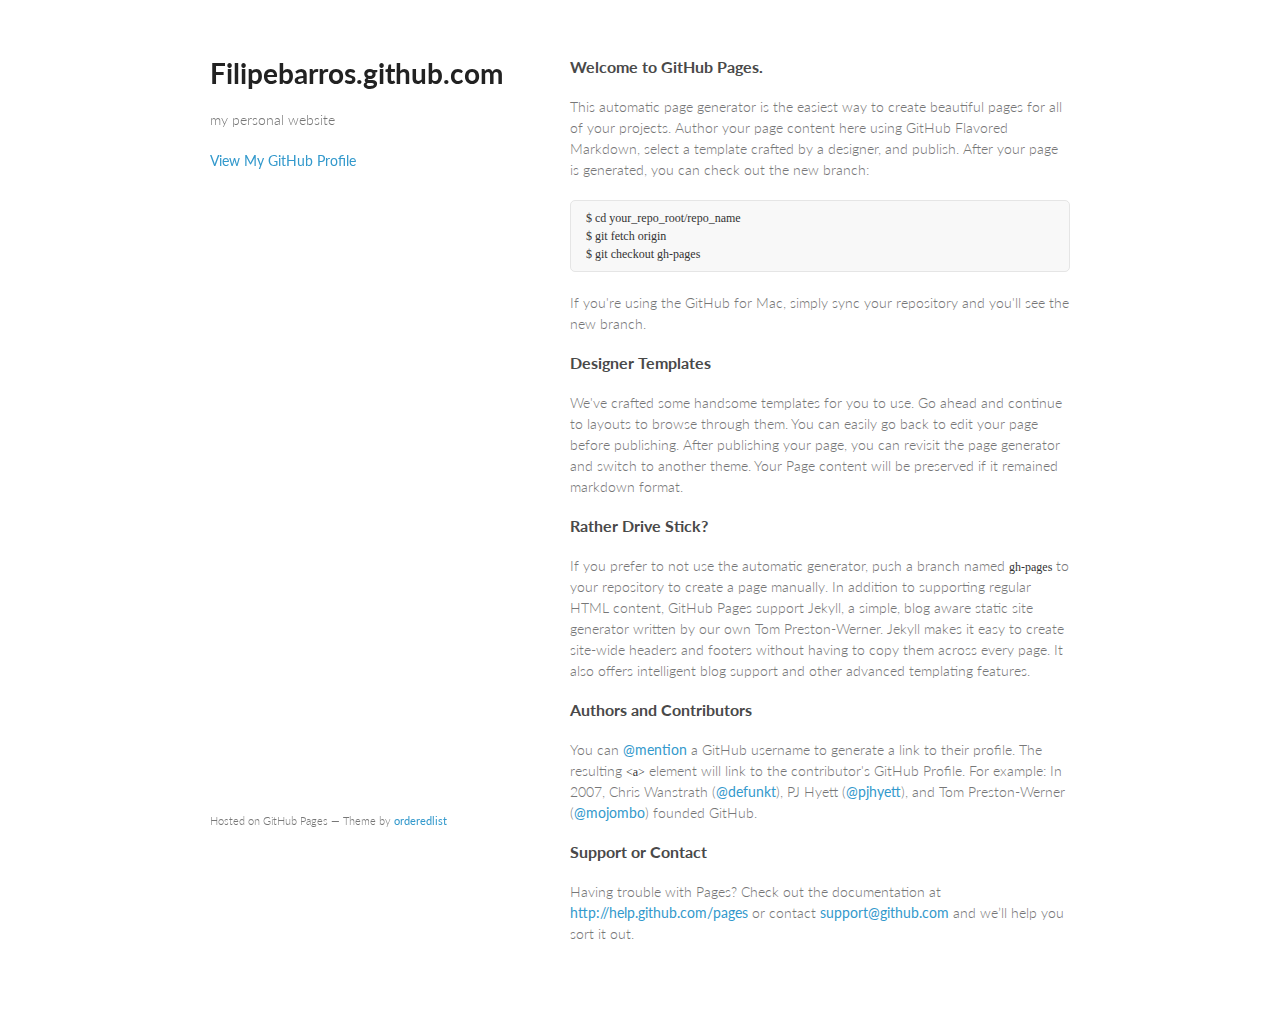
==== index.html @ 2ae81f60 "Replace master branch with page content via GitHub" ====
<!doctype html>
<html>
  <head>
    <meta charset="utf-8">
    <meta http-equiv="X-UA-Compatible" content="chrome=1">
    <title>Filipebarros.github.com by filipebarros</title>

    <link rel="stylesheet" href="stylesheets/styles.css">
    <link rel="stylesheet" href="stylesheets/pygment_trac.css">
    <meta name="viewport" content="width=device-width, initial-scale=1, user-scalable=no">
    <!--[if lt IE 9]>
    <script src="//html5shiv.googlecode.com/svn/trunk/html5.js"></script>
    <![endif]-->
  </head>
  <body>
    <div class="wrapper">
      <header>
        <h1>Filipebarros.github.com</h1>
        <p>my personal website</p>


        <p class="view"><a href="https://github.com/filipebarros">View My GitHub Profile</a></p>

      </header>
      <section>
        <h3>Welcome to GitHub Pages.</h3>

<p>This automatic page generator is the easiest way to create beautiful pages for all of your projects. Author your page content here using GitHub Flavored Markdown, select a template crafted by a designer, and publish. After your page is generated, you can check out the new branch:</p>

<pre><code>$ cd your_repo_root/repo_name
$ git fetch origin
$ git checkout gh-pages
</code></pre>

<p>If you're using the GitHub for Mac, simply sync your repository and you'll see the new branch.</p>

<h3>Designer Templates</h3>

<p>We've crafted some handsome templates for you to use. Go ahead and continue to layouts to browse through them. You can easily go back to edit your page before publishing. After publishing your page, you can revisit the page generator and switch to another theme. Your Page content will be preserved if it remained markdown format.</p>

<h3>Rather Drive Stick?</h3>

<p>If you prefer to not use the automatic generator, push a branch named <code>gh-pages</code> to your repository to create a page manually. In addition to supporting regular HTML content, GitHub Pages support Jekyll, a simple, blog aware static site generator written by our own Tom Preston-Werner. Jekyll makes it easy to create site-wide headers and footers without having to copy them across every page. It also offers intelligent blog support and other advanced templating features.</p>

<h3>Authors and Contributors</h3>

<p>You can <a href="https://github.com/blog/821" class="user-mention">@mention</a> a GitHub username to generate a link to their profile. The resulting <code>&lt;a&gt;</code> element will link to the contributor's GitHub Profile. For example: In 2007, Chris Wanstrath (<a href="https://github.com/defunkt" class="user-mention">@defunkt</a>), PJ Hyett (<a href="https://github.com/pjhyett" class="user-mention">@pjhyett</a>), and Tom Preston-Werner (<a href="https://github.com/mojombo" class="user-mention">@mojombo</a>) founded GitHub.</p>

<h3>Support or Contact</h3>

<p>Having trouble with Pages? Check out the documentation at <a href="http://help.github.com/pages">http://help.github.com/pages</a> or contact <a href="mailto:support@github.com">support@github.com</a> and we’ll help you sort it out.</p>
      </section>
      <footer>
        <p><small>Hosted on GitHub Pages &mdash; Theme by <a href="https://github.com/orderedlist">orderedlist</a></small></p>
      </footer>
    </div>
    <script src="javascripts/scale.fix.js"></script>
    
  </body>
</html>
---- stylesheets/styles.css ----
@import url(https://fonts.googleapis.com/css?family=Lato:300italic,700italic,300,700);

body {
  padding:50px;
  font:14px/1.5 Lato, "Helvetica Neue", Helvetica, Arial, sans-serif;
  color:#777;
  font-weight:300;
}

h1, h2, h3, h4, h5, h6 {
  color:#222;
  margin:0 0 20px;
}

p, ul, ol, table, pre, dl {
  margin:0 0 20px;
}

h1, h2, h3 {
  line-height:1.1;
}

h1 {
  font-size:28px;
}

h2 {
  color:#393939;
}

h3, h4, h5, h6 {
  color:#494949;
}

a {
  color:#39c;
  font-weight:400;
  text-decoration:none;
}

a small {
  font-size:11px;
  color:#777;
  margin-top:-0.6em;
  display:block;
}

.wrapper {
  width:860px;
  margin:0 auto;
}

blockquote {
  border-left:1px solid #e5e5e5;
  margin:0;
  padding:0 0 0 20px;
  font-style:italic;
}

code, pre {
  font-family:Monaco, Bitstream Vera Sans Mono, Lucida Console, Terminal;
  color:#333;
  font-size:12px;
}

pre {
  padding:8px 15px;
  background: #f8f8f8;  
  border-radius:5px;
  border:1px solid #e5e5e5;
  overflow-x: auto;
}

table {
  width:100%;
  border-collapse:collapse;
}

th, td {
  text-align:left;
  padding:5px 10px;
  border-bottom:1px solid #e5e5e5;
}

dt {
  color:#444;
  font-weight:700;
}

th {
  color:#444;
}

img {
  max-width:100%;
}

header {
  width:270px;
  float:left;
  position:fixed;
}

header ul {
  list-style:none;
  height:40px;
  
  padding:0;
  
  background: #eee;
  background: -moz-linear-gradient(top, #f8f8f8 0%, #dddddd 100%);
  background: -webkit-gradient(linear, left top, left bottom, color-stop(0%,#f8f8f8), color-stop(100%,#dddddd));
  background: -webkit-linear-gradient(top, #f8f8f8 0%,#dddddd 100%);
  background: -o-linear-gradient(top, #f8f8f8 0%,#dddddd 100%);
  background: -ms-linear-gradient(top, #f8f8f8 0%,#dddddd 100%);
  background: linear-gradient(top, #f8f8f8 0%,#dddddd 100%);
  
  border-radius:5px;
  border:1px solid #d2d2d2;
  box-shadow:inset #fff 0 1px 0, inset rgba(0,0,0,0.03) 0 -1px 0;
  width:270px;
}

header li {
  width:89px;
  float:left;
  border-right:1px solid #d2d2d2;
  height:40px;
}

header ul a {
  line-height:1;
  font-size:11px;
  color:#999;
  display:block;
  text-align:center;
  padding-top:6px;
  height:40px;
}

strong {
  color:#222;
  font-weight:700;
}

header ul li + li {
  width:88px;
  border-left:1px solid #fff;
}

header ul li + li + li {
  border-right:none;
  width:89px;
}

header ul a strong {
  font-size:14px;
  display:block;
  color:#222;
}

section {
  width:500px;
  float:right;
  padding-bottom:50px;
}

small {
  font-size:11px;
}

hr {
  border:0;
  background:#e5e5e5;
  height:1px;
  margin:0 0 20px;
}

footer {
  width:270px;
  float:left;
  position:fixed;
  bottom:50px;
}

@media print, screen and (max-width: 960px) {
  
  div.wrapper {
    width:auto;
    margin:0;
  }
  
  header, section, footer {
    float:none;
    position:static;
    width:auto;
  }
  
  header {
    padding-right:320px;
  }
  
  section {
    border:1px solid #e5e5e5;
    border-width:1px 0;
    padding:20px 0;
    margin:0 0 20px;
  }
  
  header a small {
    display:inline;
  }
  
  header ul {
    position:absolute;
    right:50px;
    top:52px;
  }
}

@media print, screen and (max-width: 720px) {
  body {
    word-wrap:break-word;
  }
  
  header {
    padding:0;
  }
  
  header ul, header p.view {
    position:static;
  }
  
  pre, code {
    word-wrap:normal;
  }
}

@media print, screen and (max-width: 480px) {
  body {
    padding:15px;
  }
  
  header ul {
    display:none;
  }
}

@media print {
  body {
    padding:0.4in;
    font-size:12pt;
    color:#444;
  }
}
---- stylesheets/pygment_trac.css ----
.highlight  { background: #ffffff; }
.highlight .c { color: #999988; font-style: italic } /* Comment */
.highlight .err { color: #a61717; background-color: #e3d2d2 } /* Error */
.highlight .k { font-weight: bold } /* Keyword */
.highlight .o { font-weight: bold } /* Operator */
.highlight .cm { color: #999988; font-style: italic } /* Comment.Multiline */
.highlight .cp { color: #999999; font-weight: bold } /* Comment.Preproc */
.highlight .c1 { color: #999988; font-style: italic } /* Comment.Single */
.highlight .cs { color: #999999; font-weight: bold; font-style: italic } /* Comment.Special */
.highlight .gd { color: #000000; background-color: #ffdddd } /* Generic.Deleted */
.highlight .gd .x { color: #000000; background-color: #ffaaaa } /* Generic.Deleted.Specific */
.highlight .ge { font-style: italic } /* Generic.Emph */
.highlight .gr { color: #aa0000 } /* Generic.Error */
.highlight .gh { color: #999999 } /* Generic.Heading */
.highlight .gi { color: #000000; background-color: #ddffdd } /* Generic.Inserted */
.highlight .gi .x { color: #000000; background-color: #aaffaa } /* Generic.Inserted.Specific */
.highlight .go { color: #888888 } /* Generic.Output */
.highlight .gp { color: #555555 } /* Generic.Prompt */
.highlight .gs { font-weight: bold } /* Generic.Strong */
.highlight .gu { color: #800080; font-weight: bold; } /* Generic.Subheading */
.highlight .gt { color: #aa0000 } /* Generic.Traceback */
.highlight .kc { font-weight: bold } /* Keyword.Constant */
.highlight .kd { font-weight: bold } /* Keyword.Declaration */
.highlight .kn { font-weight: bold } /* Keyword.Namespace */
.highlight .kp { font-weight: bold } /* Keyword.Pseudo */
.highlight .kr { font-weight: bold } /* Keyword.Reserved */
.highlight .kt { color: #445588; font-weight: bold } /* Keyword.Type */
.highlight .m { color: #009999 } /* Literal.Number */
.highlight .s { color: #d14 } /* Literal.String */
.highlight .na { color: #008080 } /* Name.Attribute */
.highlight .nb { color: #0086B3 } /* Name.Builtin */
.highlight .nc { color: #445588; font-weight: bold } /* Name.Class */
.highlight .no { color: #008080 } /* Name.Constant */
.highlight .ni { color: #800080 } /* Name.Entity */
.highlight .ne { color: #990000; font-weight: bold } /* Name.Exception */
.highlight .nf { color: #990000; font-weight: bold } /* Name.Function */
.highlight .nn { color: #555555 } /* Name.Namespace */
.highlight .nt { color: #000080 } /* Name.Tag */
.highlight .nv { color: #008080 } /* Name.Variable */
.highlight .ow { font-weight: bold } /* Operator.Word */
.highlight .w { color: #bbbbbb } /* Text.Whitespace */
.highlight .mf { color: #009999 } /* Literal.Number.Float */
.highlight .mh { color: #009999 } /* Literal.Number.Hex */
.highlight .mi { color: #009999 } /* Literal.Number.Integer */
.highlight .mo { color: #009999 } /* Literal.Number.Oct */
.highlight .sb { color: #d14 } /* Literal.String.Backtick */
.highlight .sc { color: #d14 } /* Literal.String.Char */
.highlight .sd { color: #d14 } /* Literal.String.Doc */
.highlight .s2 { color: #d14 } /* Literal.String.Double */
.highlight .se { color: #d14 } /* Literal.String.Escape */
.highlight .sh { color: #d14 } /* Literal.String.Heredoc */
.highlight .si { color: #d14 } /* Literal.String.Interpol */
.highlight .sx { color: #d14 } /* Literal.String.Other */
.highlight .sr { color: #009926 } /* Literal.String.Regex */
.highlight .s1 { color: #d14 } /* Literal.String.Single */
.highlight .ss { color: #990073 } /* Literal.String.Symbol */
.highlight .bp { color: #999999 } /* Name.Builtin.Pseudo */
.highlight .vc { color: #008080 } /* Name.Variable.Class */
.highlight .vg { color: #008080 } /* Name.Variable.Global */
.highlight .vi { color: #008080 } /* Name.Variable.Instance */
.highlight .il { color: #009999 } /* Literal.Number.Integer.Long */

.type-csharp .highlight .k { color: #0000FF }
.type-csharp .highlight .kt { color: #0000FF }
.type-csharp .highlight .nf { color: #000000; font-weight: normal }
.type-csharp .highlight .nc { color: #2B91AF }
.type-csharp .highlight .nn { color: #000000 }
.type-csharp .highlight .s { color: #A31515 }
.type-csharp .highlight .sc { color: #A31515 }
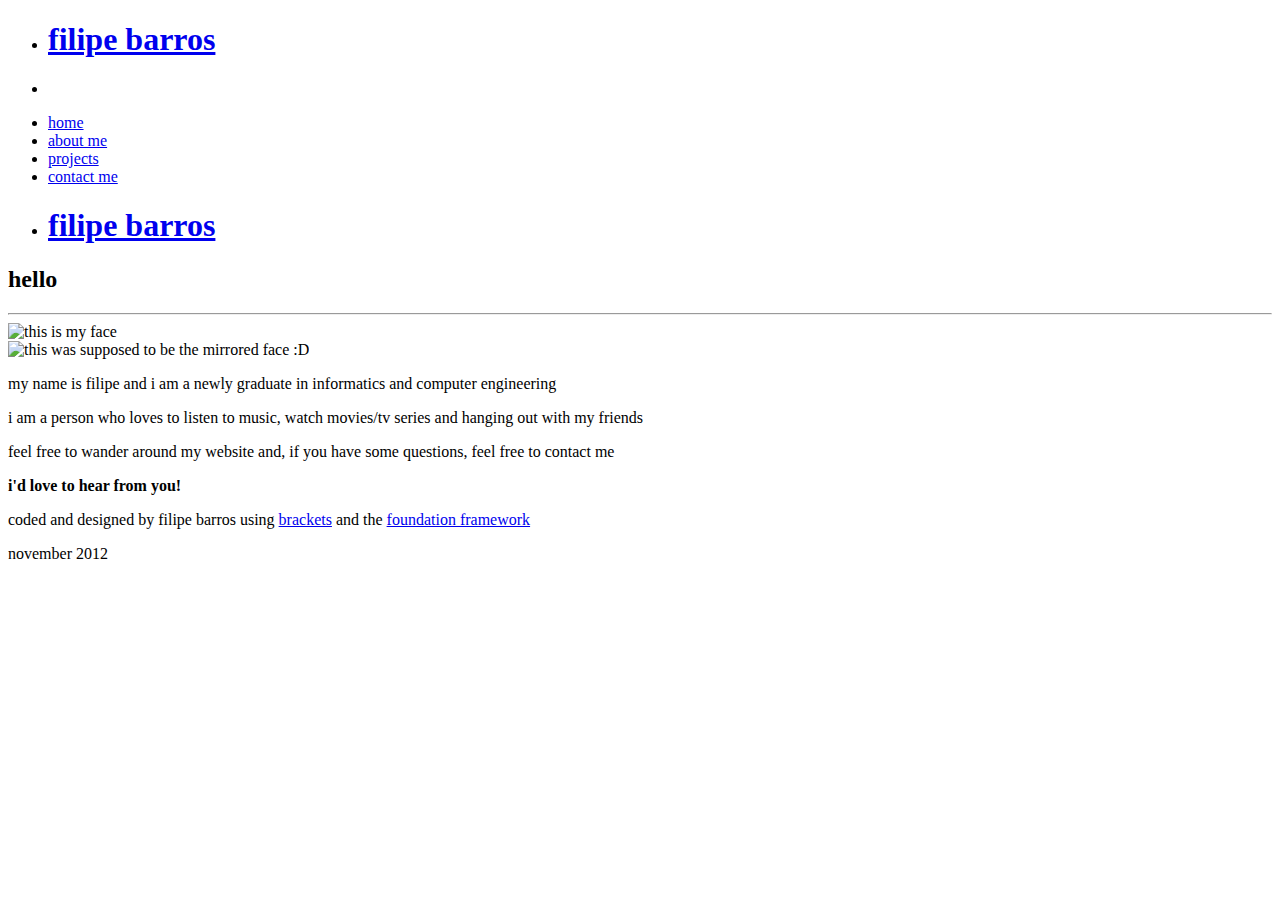
==== commit 126f5c36: "teste" ====
--- a/index.html
+++ b/index.html
@@ -1,60 +1,121 @@
-<!doctype html>
-<html>
-  <head>
-    <meta charset="utf-8">
-    <meta http-equiv="X-UA-Compatible" content="chrome=1">
-    <title>Filipebarros.github.com by filipebarros</title>
-
-    <link rel="stylesheet" href="stylesheets/styles.css">
-    <link rel="stylesheet" href="stylesheets/pygment_trac.css">
-    <meta name="viewport" content="width=device-width, initial-scale=1, user-scalable=no">
-    <!--[if lt IE 9]>
-    <script src="//html5shiv.googlecode.com/svn/trunk/html5.js"></script>
-    <![endif]-->
-  </head>
-  <body>
-    <div class="wrapper">
-      <header>
-        <h1>Filipebarros.github.com</h1>
-        <p>my personal website</p>
-
-
-        <p class="view"><a href="https://github.com/filipebarros">View My GitHub Profile</a></p>
-
-      </header>
-      <section>
-        <h3>Welcome to GitHub Pages.</h3>
-
-<p>This automatic page generator is the easiest way to create beautiful pages for all of your projects. Author your page content here using GitHub Flavored Markdown, select a template crafted by a designer, and publish. After your page is generated, you can check out the new branch:</p>
-
-<pre><code>$ cd your_repo_root/repo_name
-$ git fetch origin
-$ git checkout gh-pages
-</code></pre>
-
-<p>If you're using the GitHub for Mac, simply sync your repository and you'll see the new branch.</p>
-
-<h3>Designer Templates</h3>
-
-<p>We've crafted some handsome templates for you to use. Go ahead and continue to layouts to browse through them. You can easily go back to edit your page before publishing. After publishing your page, you can revisit the page generator and switch to another theme. Your Page content will be preserved if it remained markdown format.</p>
-
-<h3>Rather Drive Stick?</h3>
-
-<p>If you prefer to not use the automatic generator, push a branch named <code>gh-pages</code> to your repository to create a page manually. In addition to supporting regular HTML content, GitHub Pages support Jekyll, a simple, blog aware static site generator written by our own Tom Preston-Werner. Jekyll makes it easy to create site-wide headers and footers without having to copy them across every page. It also offers intelligent blog support and other advanced templating features.</p>
-
-<h3>Authors and Contributors</h3>
-
-<p>You can <a href="https://github.com/blog/821" class="user-mention">@mention</a> a GitHub username to generate a link to their profile. The resulting <code>&lt;a&gt;</code> element will link to the contributor's GitHub Profile. For example: In 2007, Chris Wanstrath (<a href="https://github.com/defunkt" class="user-mention">@defunkt</a>), PJ Hyett (<a href="https://github.com/pjhyett" class="user-mention">@pjhyett</a>), and Tom Preston-Werner (<a href="https://github.com/mojombo" class="user-mention">@mojombo</a>) founded GitHub.</p>
-
-<h3>Support or Contact</h3>
-
-<p>Having trouble with Pages? Check out the documentation at <a href="http://help.github.com/pages">http://help.github.com/pages</a> or contact <a href="mailto:support@github.com">support@github.com</a> and we’ll help you sort it out.</p>
-      </section>
-      <footer>
-        <p><small>Hosted on GitHub Pages &mdash; Theme by <a href="https://github.com/orderedlist">orderedlist</a></small></p>
-      </footer>
-    </div>
-    <script src="javascripts/scale.fix.js"></script>
-    
-  </body>
-</html>+<!DOCTYPE html>
+	<!-- paulirish.com/2008/conditional-stylesheets-vs-css-hacks-answer-neither/ -->
+	<!--[if lt IE 7]> <html class="no-js lt-ie9 lt-ie8 lt-ie7" lang="en"> <![endif]-->
+	<!--[if IE 7]>    <html class="no-js lt-ie9 lt-ie8" lang="en"> <![endif]-->
+	<!--[if IE 8]>    <html class="no-js lt-ie9" lang="en"> <![endif]-->
+	<!--[if gt IE 8]><!--> <html class="no-js" lang="en"> <!--<![endif]-->
+	<head>
+		<meta charset="utf-8" />
+		
+		<!-- Set the viewport width to device width for mobile -->
+		<meta name="viewport" content="width=device-width" />
+		
+		<title>filipe barros</title>
+		
+		<!-- Included CSS Files (Uncompressed) -->
+		<!--
+		<link rel="stylesheet" href="stylesheets/foundation.css">
+		-->
+		
+		<!-- Included CSS Files (Compressed) -->
+		<link rel="stylesheet" href="stylesheets/foundation.min.css">
+		<link rel="stylesheet" href="stylesheets/app.css">
+		<link rel="stylesheet" href="stylesheets/font-awesome.css">
+		
+		<script src="javascripts/modernizr.foundation.js"></script>
+		
+		<!-- Fonts -->
+		<script src="http://use.edgefonts.net/droid-sans:n4,n7:all;pontano-sans:n4:all.js"></script>
+		
+		<!-- IE Fix for HTML5 Tags -->
+		<!--[if lt IE 9]>
+			<script src="http://html5shiv.googlecode.com/svn/trunk/html5.js"></script>
+		<![endif]-->
+	</head>
+	<body>
+		
+		<div class="contain-to-grid">
+			<nav class="top-bar">
+				<ul class="show-for-medium-down">
+					<li class="name">
+                        <h1><a href="index.html">filipe barros</a></h1>
+                    </li>
+					<li class="toggle-topbar"><a href="#"></a></li>
+				</ul>
+				<ul>
+					<li><a class="selected" href="index.html">home</a></li>
+					<li><a class="unselected" href="about.html">about me</a></li>
+					<li><a class="unselected" href="projects.html">projects</a></li>
+					<li><a class="unselected" href="contact.html">contact me</a></li>
+				</ul>
+				<ul class="show-for-large-up right">
+					<li class="name">
+                        <h1><a href="index.html">filipe barros</a></h1>
+                    </li>
+				</ul>
+			</nav>
+		</div>
+		
+		<div class="container">
+			<div class="row title">
+				<div class="twelve columns">
+					<div class="ten columns centered">
+						<h2>hello</h2>
+					</div>
+					<hr />
+				</div>
+			</div>
+			
+			<div class="row">
+				<div class="ten columns centered">
+					<div class="five columns">
+						<img class="photo" alt="this is my face" src="images/photo.png">
+						<div class="show-for-large-up reflection">
+							<img alt="this was supposed to be the mirrored face :D" src="images/photo.png">
+							<div class="twelve columns overlay">
+							</div>
+						</div>
+					</div>
+					<div class="six columns text">
+						<div class="row">
+							<div class="twelve columns centered">
+								<p>my name is filipe and i am a newly graduate in informatics and computer engineering</p>
+							</div>
+						</div>
+						<div class="row">
+							<div class="twelve columns centered">
+								<p>i am a person who loves to listen to music, watch movies/tv series and hanging out with my friends</p>
+							</div>
+						</div>
+						<div class="row">
+							<div class="twelve columns centered">
+								<p>feel free to wander around my website and, if you have some questions, feel free to contact me</p>
+							</div>
+						</div>
+						<div class="row">
+							<div class="eight columns mobile-three centered">
+								<p class="strong"><strong>i'd love to hear from you!</strong></p>
+							</div>
+						</div>
+					</div>
+				</div>
+			</div>
+			
+			<footer>
+				<div class="row">
+					<div class="twelve column">
+						<p>coded and designed by filipe barros using <a href="http://brackets.io">brackets</a> and the <a href="http://foundation.zurb.com">foundation framework</a></p>
+						<p>november 2012</p>
+					</div>
+				</div>
+			</footer>
+		</div>
+		
+		<!-- Included JS Files (Compressed) -->
+		<script src="javascripts/jquery.js"></script>
+		<script src="javascripts/foundation.min.js"></script>
+		
+		<!-- Initialize JS Plugins -->
+		<script src="javascripts/app.js"></script>
+	</body>
+</html>
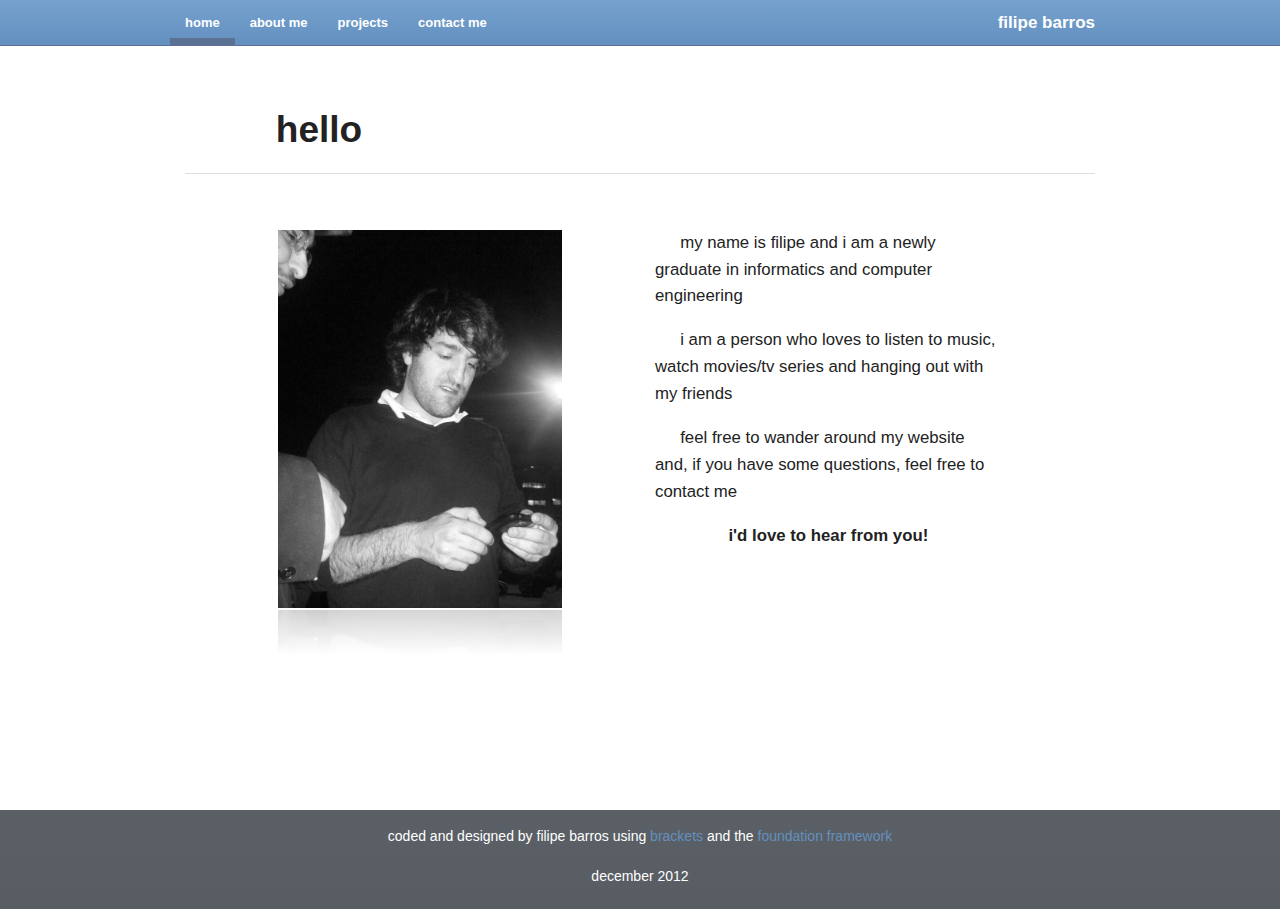
==== commit 4f7ade7e: "date changes" ====
--- a/index.html
+++ b/index.html
@@ -105,7 +105,7 @@
 				<div class="row">
 					<div class="twelve column">
 						<p>coded and designed by filipe barros using <a href="http://brackets.io">brackets</a> and the <a href="http://foundation.zurb.com">foundation framework</a></p>
-						<p>november 2012</p>
+						<p>december 2012</p>
 					</div>
 				</div>
 			</footer>
--- a/stylesheets/app.css
+++ b/stylesheets/app.css
@@ -0,0 +1,408 @@
+/* Artfully masterminded by ZURB  */
+
+/* -------------------------------------------------- 
+   Table of Contents
+-----------------------------------------------------
+:: Shared Styles
+:: Page Name 1
+:: Page Name 2
+*/
+
+
+/* -----------------------------------------
+   Shared Styles
+----------------------------------------- */
+
+body,
+p {
+	font-family: pontano-sans, sans-serif;
+	font-size: 1.2em;
+}
+
+h1, h2, h3, h4, h5, h6 {
+	font-family: droid-sans, sans-serif;
+}
+
+.contain-to-grid,
+.top-bar {
+	/* old webkit */
+	background: -webkit-gradient(linear, left top, left bottom, color-stop(0%,#76a1cf), color-stop(100%,#6390bf)) #76a1cf;
+	
+	background: -webkit-linear-gradient(top, #76a1cf 0%,#6390bf 100%) #76a1cf;
+	background: -moz-linear-gradient(top, #76a1cf 0%,#6390bf 100%) #76a1cf;
+	background: -o-linear-gradient(top, #76a1cf 0%,#6390bf 100%) #76a1cf;
+	background: -ms-linear-gradient(top, #76a1cf 0%,#6390bf 100%) #76a1cf;
+	background: linear-gradient(top, #76a1cf 0%,#6390bf 100%) #76a1cf;
+}
+
+.contain-to-grid {
+	border-bottom: 1px solid #5a7194;
+}
+
+.unselected {
+	border-bottom-color: #6390bf;
+}
+
+.top-bar ul > li:not(.name) a:hover {
+	border-bottom: 7px solid #76a1cf;
+	-webkit-transition: border-bottom .25s ease-in;
+	-moz-transition: border-bottom .25s ease-in;
+	-o-transition: border-bottom .25s ease-in;
+	-ms-transition: border-bottom .25s ease-in;
+	transition: border-bottom .25s ease-in;
+}
+
+.top-bar ul > li:not(.name) .unselected:hover {
+	border-bottom: 7px solid #5b6066;
+	
+	-webkit-transition: border-bottom .25s ease-in;
+	-moz-transition: border-bottom .25s ease-in;
+	-o-transition: border-bottom .25s ease-in;
+	-ms-transition: border-bottom .25s ease-in;
+	transition: border-bottom .25s ease-in;
+}
+
+.top-bar ul > li .selected {
+	border-bottom: 7px solid #5a7194;
+}
+
+.top-bar ul > li:hover,
+.top-bar ul > li.active {
+	background: none;
+}
+
+.top-bar ul > li:hover a,
+.top-bar ul > li.active a {
+	color: #ffffff;
+}
+
+.top-bar ul > .name:hover a,
+.top-bar ul > .name.active a {
+	color: #5a7194;
+}
+
+.title {
+    margin-top: 50px;
+	margin-bottom: 35px;
+}
+
+a {
+	color: #6390bf;
+}
+
+a:hover {
+	color: #76a1cf;
+}
+
+.strong {
+	text-align: center;
+}
+
+.text p:not(.strong) {
+	text-indent: 1.5em;
+}
+
+footer {
+	color: #ffffff;
+	margin-top: 50px;
+	padding-top: 15px;
+	padding-bottom: 5px;
+	
+	
+	/* old webkit */
+	background: -webkit-gradient(linear, left top, left bottom, color-stop(0%,#5b6066), color-stop(100%,#585c63)) #5b6066;
+	
+	background: -webkit-linear-gradient(top, #5b6066 0%,#585c63 100%) #5b6066;
+	background: -moz-linear-gradient(top, #5b6066 0%,#585c63 100%) #5b6066;
+	background: -o-linear-gradient(top, #5b6066 0%,#585c63 100%) #5b6066;
+	background: -ms-linear-gradient(top, #5b6066 0%,#585c63 100%) #5b6066;
+	background: linear-gradient(top, #5b6066 0%,#585c63 100%) #5b6066;
+}
+
+footer p {
+	font-size: 1em;
+	text-align: center;
+}
+
+@media only screen and (max-width: 940px) {
+	.top-bar ul li.name {
+		background: #5b6066;
+	}
+	
+	.top-bar ul li.toggle-topbar a {
+		border-color: #76a1cf transparent transparent transparent;
+	}
+	
+	.top-bar.expanded ul li.toggle-topbar a {
+		border-color: transparent transparent #76a1cf transparent;
+	}
+	
+	.top-bar ul li.toggle-topbar:hover {
+		background: none;
+	}
+	
+	footer {
+		margin-top: 10px;
+		padding: 0;
+	}
+}
+
+/* -----------------------------------------
+   main
+----------------------------------------- */
+
+.reflection {
+	position: relative;
+	
+	overflow: hidden;
+	height: 150px;
+}
+
+.reflection img {
+	opacity: 0.2;
+	
+	-webkit-transform: scaleY(-1);
+	-moz-transform: scaleY(-1);
+	-o-transform: scaleY(-1);
+	-ms-transform: scaleY(-1);
+	transform: scaleY(-1);
+}
+
+.overlay {
+	position: absolute;
+	
+	top:0;
+	left:0;
+	
+	height: 100%;
+	width: 100%;
+	
+	background: -moz-linear-gradient(top,  rgba(255,255,255,0.01) 0%, rgba(255,255,255,1) 30%); /* FF3.6+ */
+	background: -webkit-gradient(linear, left top, left bottom, color-stop(0%,rgba(255,255,255,0.01)), color-stop(30%,rgba(255,255,255,1))); /* Chrome,Safari4+ */
+	background: -webkit-linear-gradient(top,  rgba(255,255,255,0.01) 0%,rgba(255,255,255,1) 30%); /* Chrome10+,Safari5.1+ */
+	background: -o-linear-gradient(top,  rgba(255,255,255,0.01) 0%,rgba(255,255,255,1) 30%); /* Opera 11.10+ */
+	background: -ms-linear-gradient(top,  rgba(255,255,255,0.01) 0%,rgba(255,255,255,1) 30%); /* IE10+ */
+	background: linear-gradient(to bottom,  rgba(255,255,255,0.01) 0%,rgba(255,255,255,1) 30%); /* W3C */
+	filter: progid:DXImageTransform.Microsoft.gradient( startColorstr='#03ffffff', endColorstr='#ffffff',GradientType=0 ); /* IE6-9 */
+}
+
+@media only screen and (max-width: 940px) {
+	.photo {
+		margin-bottom: 25px;
+	}
+}
+
+
+/* -----------------------------------------
+   about me
+----------------------------------------- */
+
+
+
+/* -----------------------------------------
+   projects
+----------------------------------------- */
+
+.project {
+	position: relative;
+	margin-bottom: 30px;
+	
+	min-height: 100%;
+	min-width: 100%;
+}
+
+.project .th:hover .image {
+	opacity: 0.3;
+	
+	-webkit-transition: opacity .5s linear;
+	-moz-transition: opacity .5s linear;
+	-o-transition: opacity .5s linear;
+	-ms-transition: opacity .5s linear;
+	transition: opacity .5s linear;
+}
+
+.information {
+	position: absolute;
+	visibility: hidden;
+	width: 100%;
+	height: 0;
+	/*background-color: #000000;
+	background-color: rgba(0, 0, 0, 0.5);*/
+	opacity: 0;
+	
+	background: rgb(255,255,255); /* Old browsers */
+	background: -moz-linear-gradient(left,  rgba(255,255,255,1) 0%, rgba(255,255,255,1) 4px, rgba(0,0,0,0.5) 4px, rgba(0,0,0,0.5) 216px, rgba(255,255,255,1) 216px, rgba(255,255,255,1) 100%); /* FF3.6+ */
+	background: -webkit-gradient(linear, left top, right top, color-stop(0%,rgba(255,255,255,1)), color-stop(4px,rgba(255,255,255,1)), color-stop(4px,rgba(0,0,0,0.5)), color-stop(216px,rgba(0,0,0,0.5)), color-stop(216px,rgba(255,255,255,1)), color-stop(100%,rgba(255,255,255,1))); /* Chrome,Safari4+ */
+	background: -webkit-linear-gradient(left,  rgba(255,255,255,1) 0%,rgba(255,255,255,1) 4px,rgba(0,0,0,0.5) 4px,rgba(0,0,0,0.5) 216px,rgba(255,255,255,1) 216px,rgba(255,255,255,1) 100%); /* Chrome10+,Safari5.1+ */
+	background: -o-linear-gradient(left,  rgba(255,255,255,1) 0%,rgba(255,255,255,1) 4px,rgba(0,0,0,0.5) 4px,rgba(0,0,0,0.5) 216px,rgba(255,255,255,1) 216px,rgba(255,255,255,1) 100%); /* Opera 11.10+ */
+	background: -ms-linear-gradient(left,  rgba(255,255,255,1) 0%,rgba(255,255,255,1) 4px,rgba(0,0,0,0.5) 4px,rgba(0,0,0,0.5) 216px,rgba(255,255,255,1) 216px,rgba(255,255,255,1) 100%); /* IE10+ */
+	background: linear-gradient(to right,  rgba(255,255,255,1) 0%,rgba(255,255,255,1) 4px,rgba(0,0,0,0.5) 4px,rgba(0,0,0,0.5) 216px,rgba(255,255,255,1) 216px,rgba(255,255,255,1) 100%); /* W3C */
+	filter: progid:DXImageTransform.Microsoft.gradient( startColorstr='#ffffff', endColorstr='#ffffff',GradientType=1 ); /* IE6-9 */
+	
+	bottom: 0;
+	left: 0;
+	
+	margin-bottom: 4px;
+}
+
+.project .th:hover .information {
+	height: 15%;
+	padding-top: 3%;
+	
+	visibility: visible;
+	
+	opacity: 1;
+	
+	-webkit-transition: height .5s linear, opacity .35s linear .15s;
+	-moz-transition: height .5s linear, opacity .35s linear .15s;
+	-o-transition: height .5s linear, opacity .35s linear .15s;
+	-ms-transition: height .5s linear, opacity .35s linear .15s;
+	transition: height .5s linear, opacity .35s linear .15s;
+}
+
+.information p {
+	clear: both;
+	text-align: center;
+	color: #ffffff;
+	font-weight: bold;
+}
+
+.return-container{
+    margin-top: 50px;
+}
+
+.return {
+	vertical-align: middle;
+	margin-left: 1.5em;
+}
+
+.return i {
+    height: 18px;
+    line-height: 18px;
+}
+
+.technologies {
+    list-style: none;
+}
+
+.technologies > li {
+    margin-left: 1.5em;
+}
+
+h6 > span {
+    font-weight: normal;
+}
+
+/* -----------------------------------------
+   how to get in touch
+----------------------------------------- */
+
+.contacts {
+	list-style: none;
+	margin: 50px 25px;
+}
+
+.contacts li {
+	cursor: pointer;
+	line-height: 3.2em;
+	height: 3.2em;
+}
+
+.contacts li a {
+	font-size: 1.7em;
+}
+
+.contacts li a:hover i:only-of-type:before {
+	font-size: 2em;
+	vertical-align: middle;
+}
+
+.contacts li a i {
+	margin-right: 2em;
+}
+
+.mail {
+	color: #919191;
+}
+
+.linkedin {
+	color: #373737;
+}
+
+.facebook {
+	color: #141414;
+}
+
+.google-plus {
+    color: #797979;
+}
+
+.lastfm {
+	color: #2b2b2b;
+}
+
+.twitter {
+	color: #7c7c7c;
+}
+
+.skype {
+	color: #858585;
+}
+
+.mail:hover {
+	color: #5ea7e9;
+}
+
+.linkedin:hover {
+	color: #3a6696;
+}
+
+.facebook:hover {
+	color: #394886;
+}
+
+.google-plus:hover {
+    color: #4688f1;
+}
+
+.lastfm:hover {
+	color: #bb2422;
+}
+
+.twitter:hover {
+	color: #399ae9;
+}
+
+.skype:hover {
+	color: #00bdf3;
+}
+
+@media only screen and (max-width: 940px) {
+	.mail {
+		color: #5ea7e9;
+	}
+	
+	.linkedin {
+		color: #3a6696;
+	}
+	
+	.facebook {
+		color: #394886;
+	}
+    
+    .google-plus {
+        color: #4688f1;
+    }
+	
+	.lastfm {
+		color: #bb2422;
+	}
+	
+	.twitter {
+		color: #399ae9;
+	}
+	
+	.skype {
+		color: #00bdf3;
+	}
+}